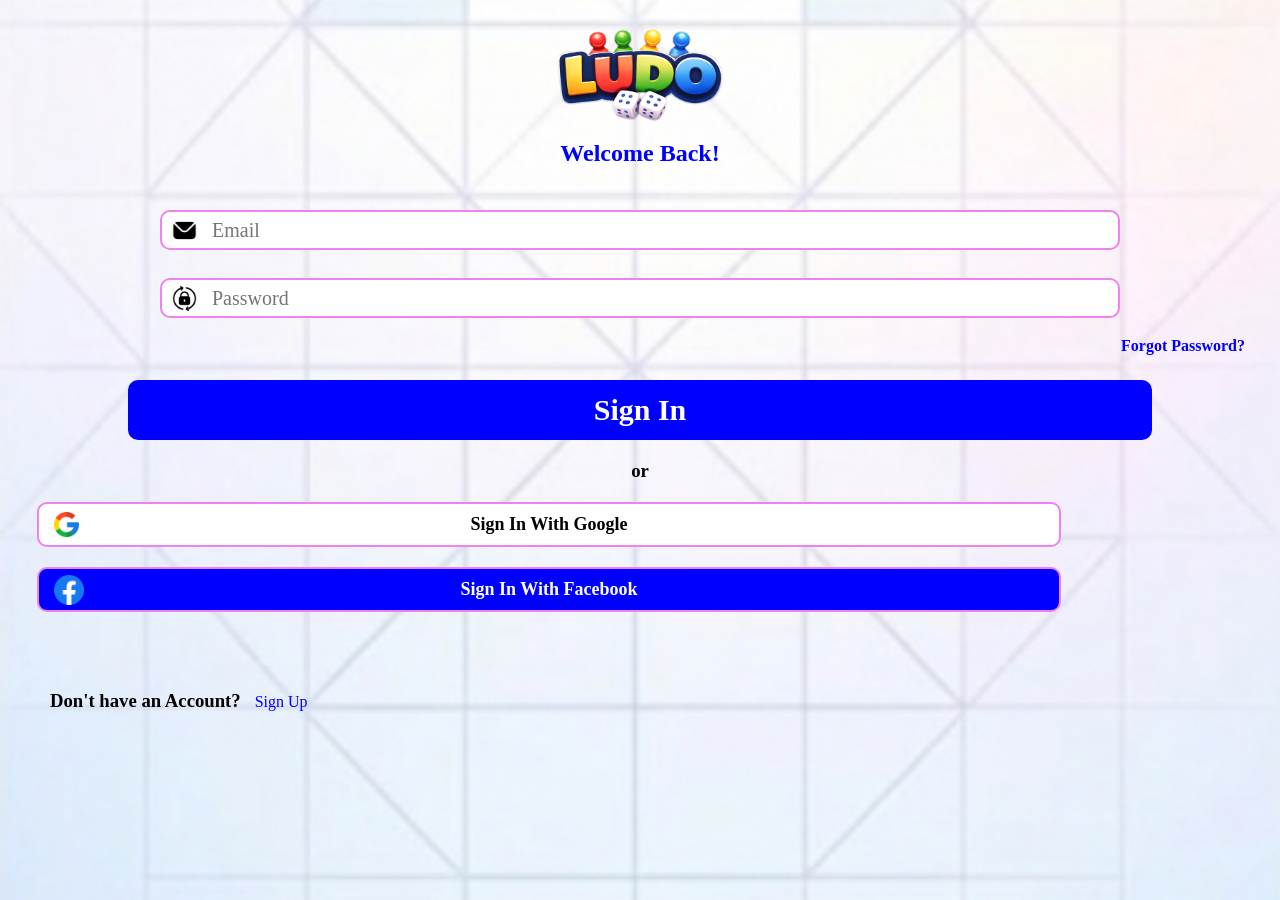
==== index.html @ d76cf5c3 "changed the location issue, and added a tags to everything i removed the codes to change the windows" ====
<!DOCTYPE html>
<html lang="en">

<head>
    <meta charset="UTF-8">
    <meta http-equiv="X-UA-Compatible" content="IE=Edge">
    <meta name="viewport" content="width=device-width, initial-scale=1">

    <title>sign in</title>

    <link rel="stylesheet" href="./styles/sign-in/sign-in.css">
    <link rel="stylesheet" href="./styles/general.css">
</head>

<body>
    <section>
    <div id="headerLogo">
        <img class="ludoLogo" src="./assets/animated-logos/app-logo.png">
    </div>
    <div id="headerText">
        <h1 class="text">Welcome Back!</h1>

    </div>

    <div id="emailBar">
        <input class="mailBox" placeholder="Email" type="text">
    </div>
    <div id="passwordBar">
        <input class="passBox" placeholder="Password" type="text">

    </div>
    <div id="forgotPart">
        <h4 class="forgotText">Forgot Password?</h4>
    </div>
    <div id="signinBar">
        <button class="signinButton"><a href="game-lobby.html">Sign In</a></button>

    </div>
    <h3 class="ortext">or</h3>
    <div id="goolefacebooksigin">
        <button class="signgoole">Sign In With Google</button>
        <button class="signfacebook">Sign In With Facebook</button>
    </div>
    <br>


    <h3 class="accountText">Don't have an Account?</h3>

    <a href='sign-up.html' class="signupText">Sign Up</a>
    </section>
    <script src="./scripts/sign-in/sign-in.js"></script>
</body>

</html>
---- styles/sign-in/sign-in.css ----
*{
    padding: 0px;
    margin: 0px;
    font-family: 'Times New Roman', Times, serif;
}

body{
    background-image: url('../../assets/sign-in/background.png');
    background-repeat: no-repeat;
    background-position:center;
    background-size:cover;
    width:100%;
    height: 100%;
}

#headerLogo{
    width: 100%;
    height: 140px;
    text-align: center;
}
#headerLogo .ludoLogo{
    width:170px;
    height: 100px;
    margin-top:25px ;

}
#headerText{
    width: 100%;
    height: 30px;
    text-align: center ;
    margin-bottom: 20px;
}
#headerText .text{
    color: blue;
}
#emailBar{
    width: 100%;
    height:70px;
    text-align: center;
}
#passwordBar{
    width: 100%;
    height: 70px;
    text-align: center;

}
#emailBar .mailBox{
    width: 75%;
    height: 40px;
        margin-top: 20px;
        border-radius: 10px 10px 10px 10px ;
        border: 2px violet solid;
        outline: 0px;
        font-size: 20px;
        padding-left: 50px;
        background-image:url('../../assets/sign-in/mail.png');
    background-position:left 10px top 50%;
    background-size: 25px;
    background-repeat: no-repeat;
    
}
#passwordBar .passBox{
    width: 75%;
    height: 40px;
        margin-top: 18px;
        border-radius: 10px 10px 10px 10px ;
        border: 2px violet solid;
        outline: 0px;
        font-size: 20px;
        padding-left: 50px;
        background-image:url('../../assets/sign-in/reset-password.png');
    background-position:left 10px top 50%;
    background-size: 25px;
    background-repeat: no-repeat;
    
}
#forgotPart{
    width: 100%;
    height: 30px;
    text-align: right ;
    
}

#forgotPart .forgotText{
    margin-right:35px;
    margin-top: 7px;
    display: inline-block;
    color:blue;
}
#signinBar{
    width: 100%;
    height: 100px;
    text-align: center;
}
#signinBar .signinButton{
    width: 80%;
    height:60px ;
    border-radius: 10px 10px 10px 10px;
    border: 2px blue solid;
    font-weight: bolder;
    font-size: 30px;
    color: white;
    background: blue;
    margin-top:20px;
}
.ortext{
    text-align: center;
}
#goolefacebooksigin{
    width: 100%;
    height: 160px;
}
.signgoole{
    width: 80%;
    margin-left:37px;
    height: 45px;
    margin-top: 20px;
    border-radius: 10px 10px 10px 10px;
    outline: 0px;
    border:2px violet solid;
        font-weight: bolder;
    font-size: 18px;
    background-color: white;
    background-image:url('../../assets/sign-in/google.png');
    background-position:left 15px top 50%;
    background-size: 25px;
    background-repeat: no-repeat;
    
}
.signfacebook{    width: 80%;
    margin-left:37px;
    height: 45px;
        margin-top: 20px;
    border-radius: 10px 10px 10px 10px;
        outline: 0px;
    border:2px violet solid;
    font-weight: bolder;
    font-size: 18px;
    color: white;
    background: blue;
background-image:url('../../assets/sign-in/facebook.png');
    background-position:left 15px top 50%;
    background-size: 30px;
    background-repeat: no-repeat;
    
}
.accountText{
    display: inline-block;
    margin-left: 50px;
    margin-top: 30px;
    margin-bottom:40px;
}
.signupText{
    display: inline-block;
    color:blue;
    margin-left:10px;
    font-weight:500;
    text-decoration: none;
}
---- styles/general.css ----
*{
    padding:0;
    margin:0;
    box-sizing:border-box;
    font-family:'Times New Roman', Times, serif;
}

a{
    text-decoration: none;
    color:white;
}
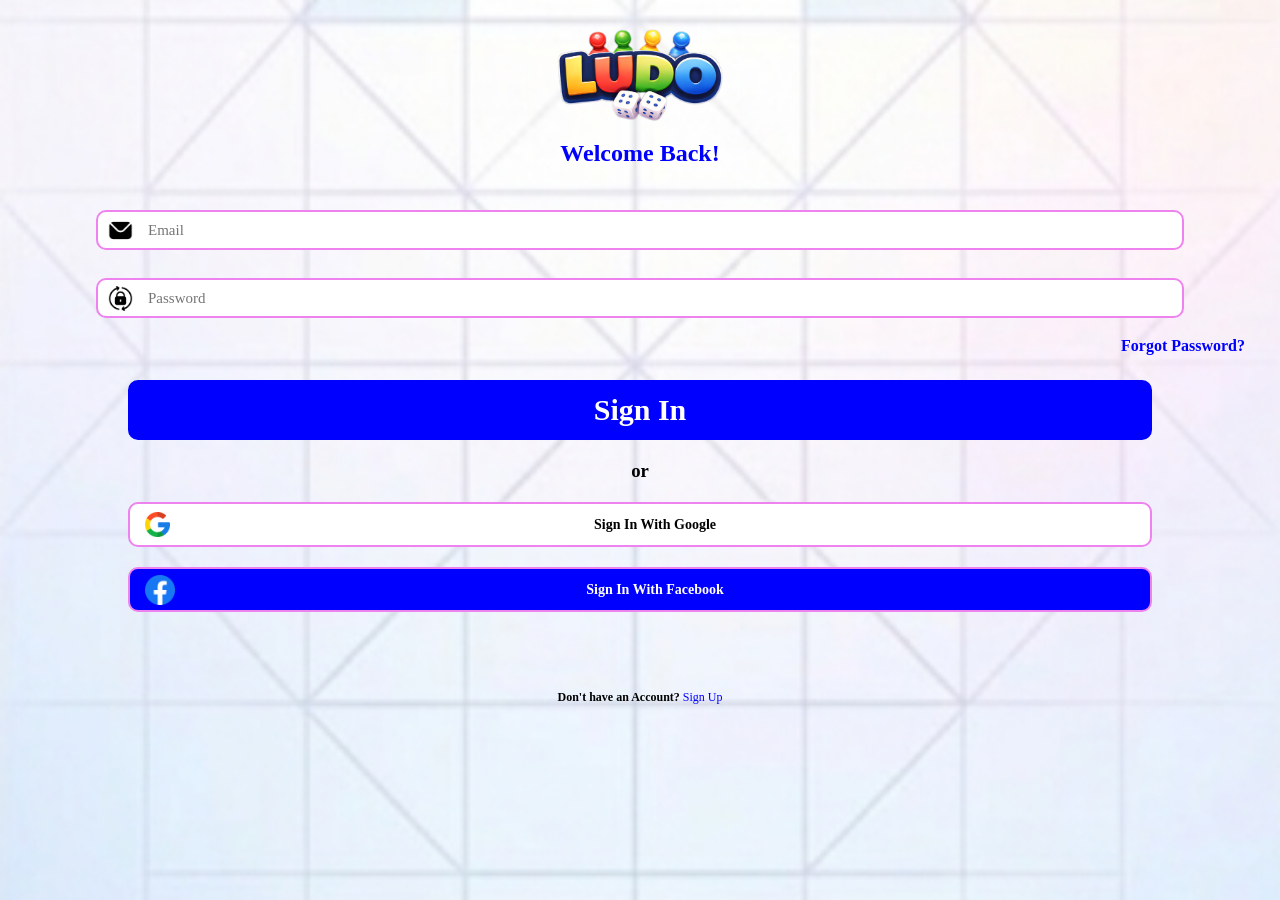
==== commit e9ff4b03: "fixed before settings" ====
--- a/index.html
+++ b/index.html
@@ -33,7 +33,9 @@
         <h4 class="forgotText">Forgot Password?</h4>
     </div>
     <div id="signinBar">
-        <button class="signinButton"><a href="game-lobby.html">Sign In</a></button>
+        <a href="game-lobby.html">
+        <button class="signinButton">Sign In</button>
+        </a>
 
     </div>
     <h3 class="ortext">or</h3>
@@ -44,9 +46,9 @@
     <br>
 
 
-    <h3 class="accountText">Don't have an Account?</h3>
+    <h3 class="accountText">Don't have an Account?
 
-    <a href='sign-up.html' class="signupText">Sign Up</a>
+    <a href='sign-up.html' class="signupText">Sign Up</a></h3>
     </section>
     <script src="./scripts/sign-in/sign-in.js"></script>
 </body>
--- a/styles/sign-in/sign-in.css
+++ b/styles/sign-in/sign-in.css
@@ -45,13 +45,13 @@
 
 }
 #emailBar .mailBox{
-    width: 75%;
+    width: 85%;
     height: 40px;
         margin-top: 20px;
         border-radius: 10px 10px 10px 10px ;
         border: 2px violet solid;
         outline: 0px;
-        font-size: 20px;
+        font-size: 15px;
         padding-left: 50px;
         background-image:url('../../assets/sign-in/mail.png');
     background-position:left 10px top 50%;
@@ -60,13 +60,13 @@
     
 }
 #passwordBar .passBox{
-    width: 75%;
+    width: 85%;
     height: 40px;
         margin-top: 18px;
         border-radius: 10px 10px 10px 10px ;
         border: 2px violet solid;
         outline: 0px;
-        font-size: 20px;
+        font-size: 15px;
         padding-left: 50px;
         background-image:url('../../assets/sign-in/reset-password.png');
     background-position:left 10px top 50%;
@@ -109,51 +109,54 @@
 #goolefacebooksigin{
     width: 100%;
     height: 160px;
+    text-align: center;
 }
 .signgoole{
     width: 80%;
-    margin-left:37px;
     height: 45px;
     margin-top: 20px;
     border-radius: 10px 10px 10px 10px;
     outline: 0px;
     border:2px violet solid;
         font-weight: bolder;
-    font-size: 18px;
+    font-size: 14px;
     background-color: white;
     background-image:url('../../assets/sign-in/google.png');
     background-position:left 15px top 50%;
     background-size: 25px;
     background-repeat: no-repeat;
+    padding-left:30px;
+    text-align: center;
     
 }
 .signfacebook{    width: 80%;
-    margin-left:37px;
     height: 45px;
         margin-top: 20px;
     border-radius: 10px 10px 10px 10px;
         outline: 0px;
     border:2px violet solid;
     font-weight: bolder;
-    font-size: 18px;
+    font-size: 14px;
     color: white;
     background: blue;
 background-image:url('../../assets/sign-in/facebook.png');
     background-position:left 15px top 50%;
     background-size: 30px;
     background-repeat: no-repeat;
+    padding-left:30px;
+    text-align: center;
     
 }
 .accountText{
-    display: inline-block;
-    margin-left: 50px;
+    text-align: center;
     margin-top: 30px;
     margin-bottom:40px;
+    font-size: 12px;
+    
 }
 .signupText{
-    display: inline-block;
     color:blue;
-    margin-left:10px;
+    text-align: center;
     font-weight:500;
     text-decoration: none;
 }
--- a/styles/general.css
+++ b/styles/general.css
@@ -3,6 +3,7 @@
     margin:0;
     box-sizing:border-box;
     font-family:'Times New Roman', Times, serif;
+    -webkit-tap-highlight-color: transparent;
 }
 
 a{
